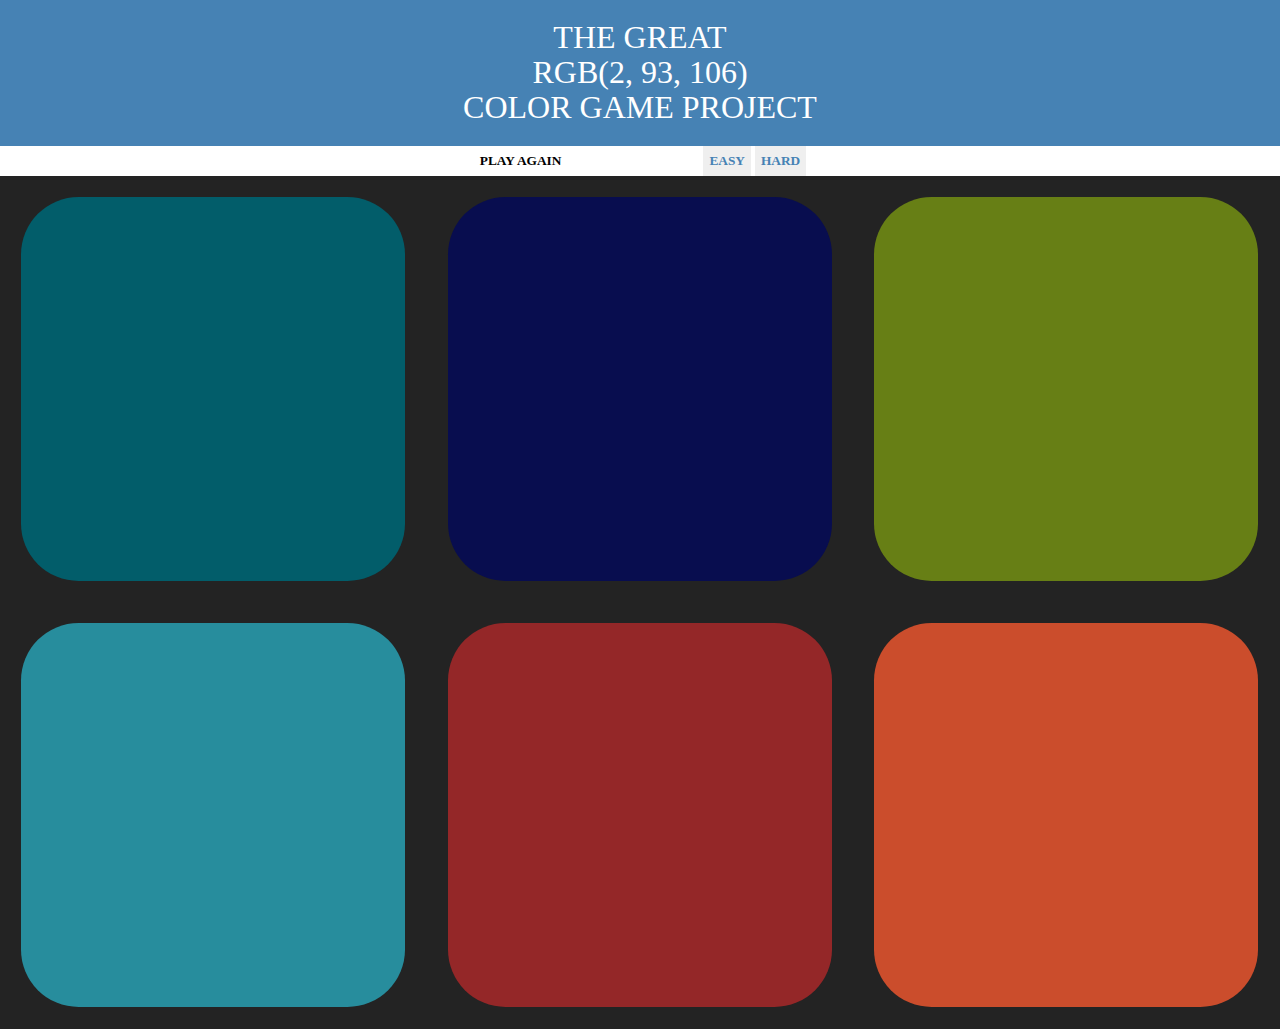
==== index.html @ 1c064b80 "Update and rename colorgame.html to index.html" ====
<!DOCTYPE html>
<html>
<head>
	<title>Color Game</title>
	<link rel="stylesheet" type="text/css" href="style.css">
	<link rel="stylesheet" type="text/css" href="index.js">
</head>
<h1>The Great 
	<br>
	<span id="display">RGB</span> 
	<br>
	Color Game Project</h1>
<div id="stripe">
<button id="navigation" >Play Again</button>
<span id="message"></span>
<button><span id="easyBtn">EASY</span></button>
<button><span id="hardBtn">HARD</span></button></div>
<body class="body">
		<div id="container">
			<div class="square"></div>
			<div class="square"></div>
			<div class="square"></div>
			<div class="square"></div>
			<div class="square"></div>
			<div class="square"></div>
		</div>
<script type="text/javascript" src="colorgame.js"></script></body>
</html>
---- style.css ----
.square{
	padding-top: 30%;
	margin: 1.66%;
	width: 30%;
	background: purple;
	float: left;
transition: background 0.6s;
border-radius: 15%;
}
.body{
	background-color: #232323;
	margin: 0px;
	font-family: "Montserrat","Avenir";
}
#container{
	max-width: 20px auto;
	border-radius: 50%;

}
h1{
	color: white;
	background-color: steelblue;
	margin: 0px;
	text-align: center;
	text-transform: uppercase;
	padding: 20px 0;
	font-weight: normal;
	line-height: 1.1;
}
#navigation{
	background: white;
	text-align: center;
	color: black;
}
#message{
	background-color: white;
	color: black;
	text-align: center;
	display: inline-block;
	width: 10%;
	font-size: 20px 0;
}
#stripe{
	background: white;
	text-align: center;
	color: black;
	height: 30px;
}
button{
	border: none;
	height: 100%;
	background-color: none;
	text-transform: uppercase;
	font-weight: 700;
	color: steelblue;
	font-family: inherit;
	transition: background 0.6s;
	outline: none;
}
}
#display{
	height: 200% 
	text-size: 200px;
}
button: hover
{
	color: white;
	background: steelblue;
	}
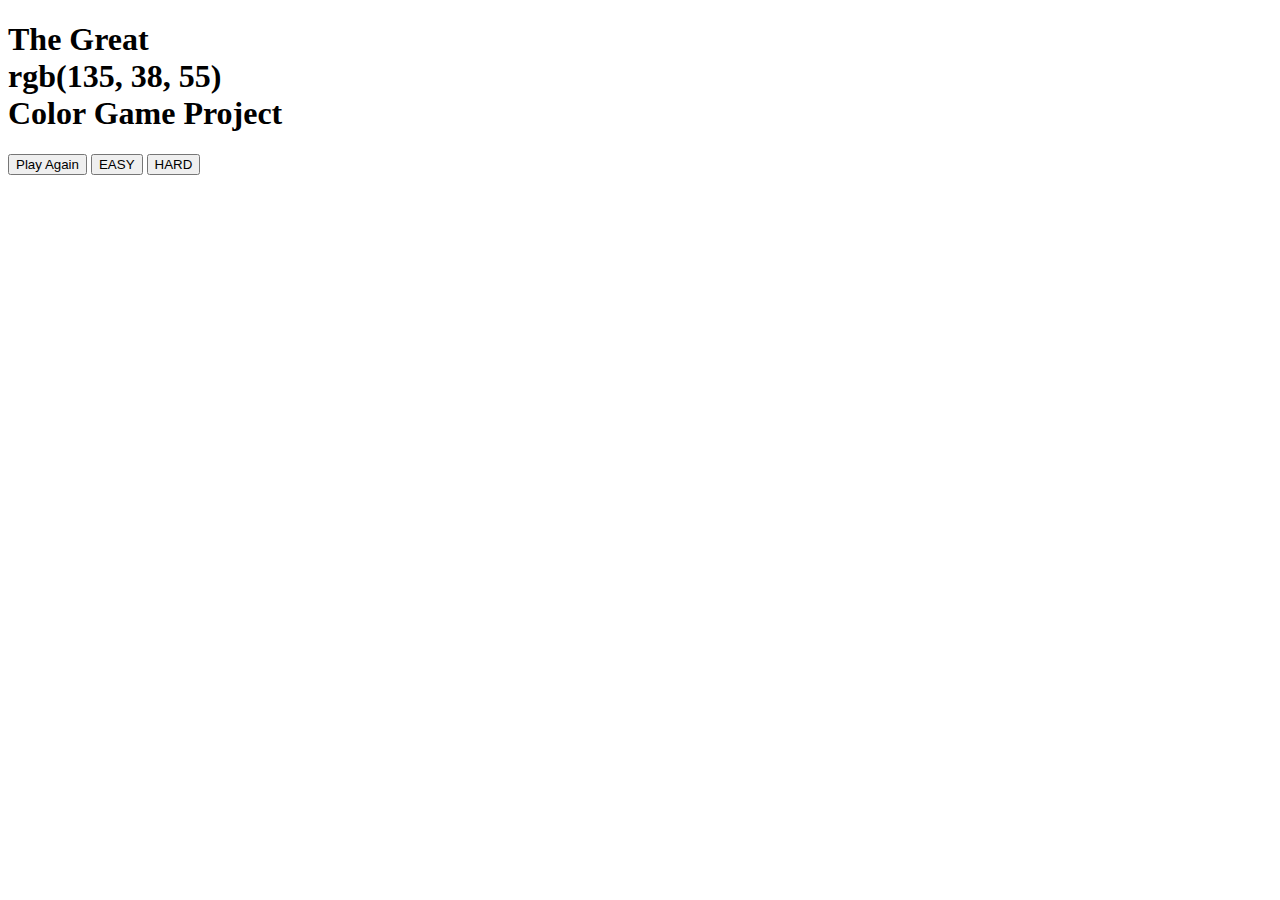
==== commit f1138aeb: "Update index.html" ====
--- a/index.html
+++ b/index.html
@@ -2,8 +2,8 @@
 <html>
 <head>
 	<title>Color Game</title>
-	<link rel="stylesheet" type="text/css" href="style.css">
-	<link rel="stylesheet" type="text/css" href="index.js">
+	<link rel="stylesheet" type="text/css" href="css/style.css">
+	<link rel="stylesheet" type="text/css" href="css/index.js">
 </head>
 <h1>The Great 
 	<br>
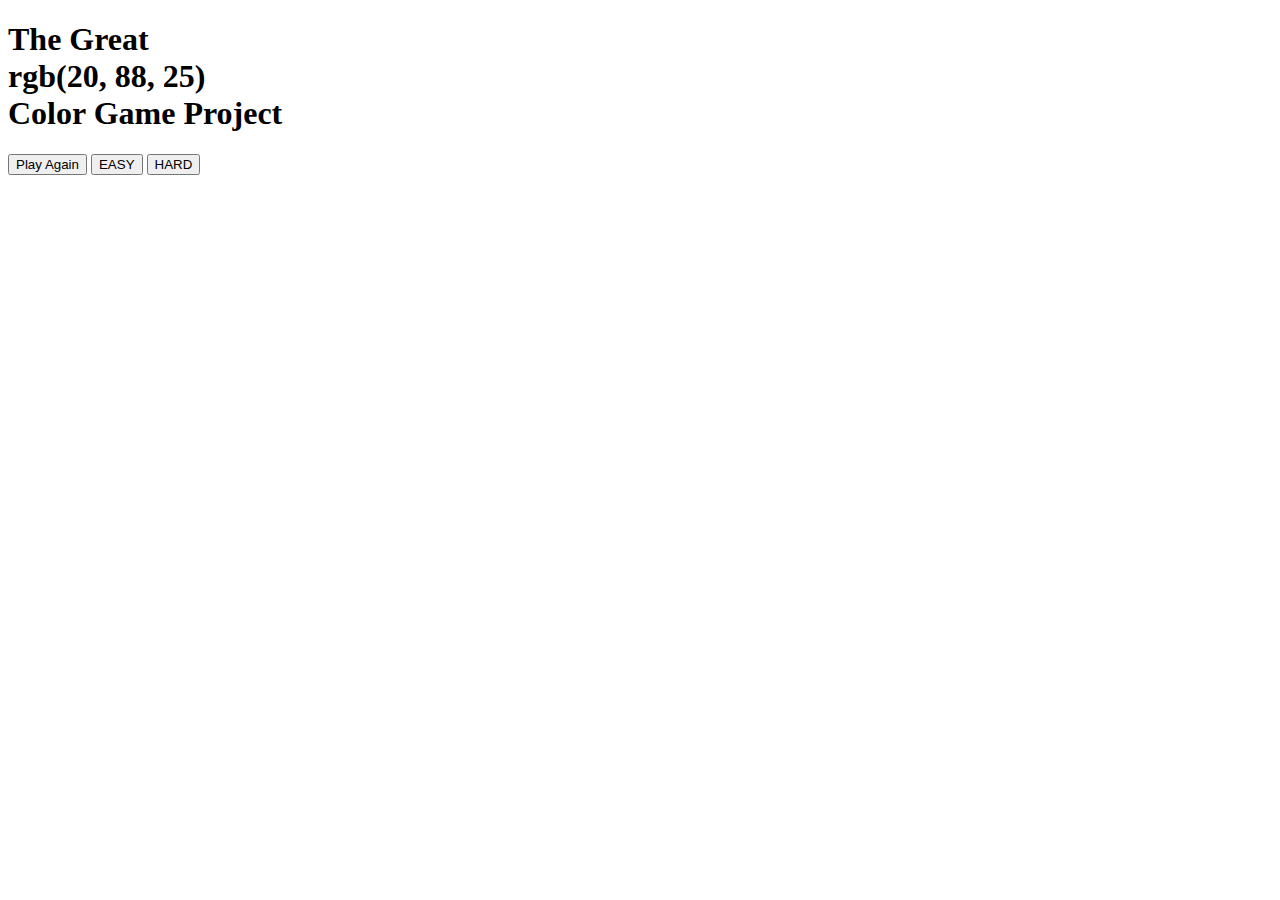
==== commit 5110ecc2: "Update index.html" ====
--- a/index.html
+++ b/index.html
@@ -3,7 +3,7 @@
 <head>
 	<title>Color Game</title>
 	<link rel="stylesheet" type="text/css" href="css/style.css">
-	<link rel="stylesheet" type="text/css" href="css/index.js">
+	<link rel="stylesheet" type="text/css" href="js/index.js">
 </head>
 <h1>The Great 
 	<br>
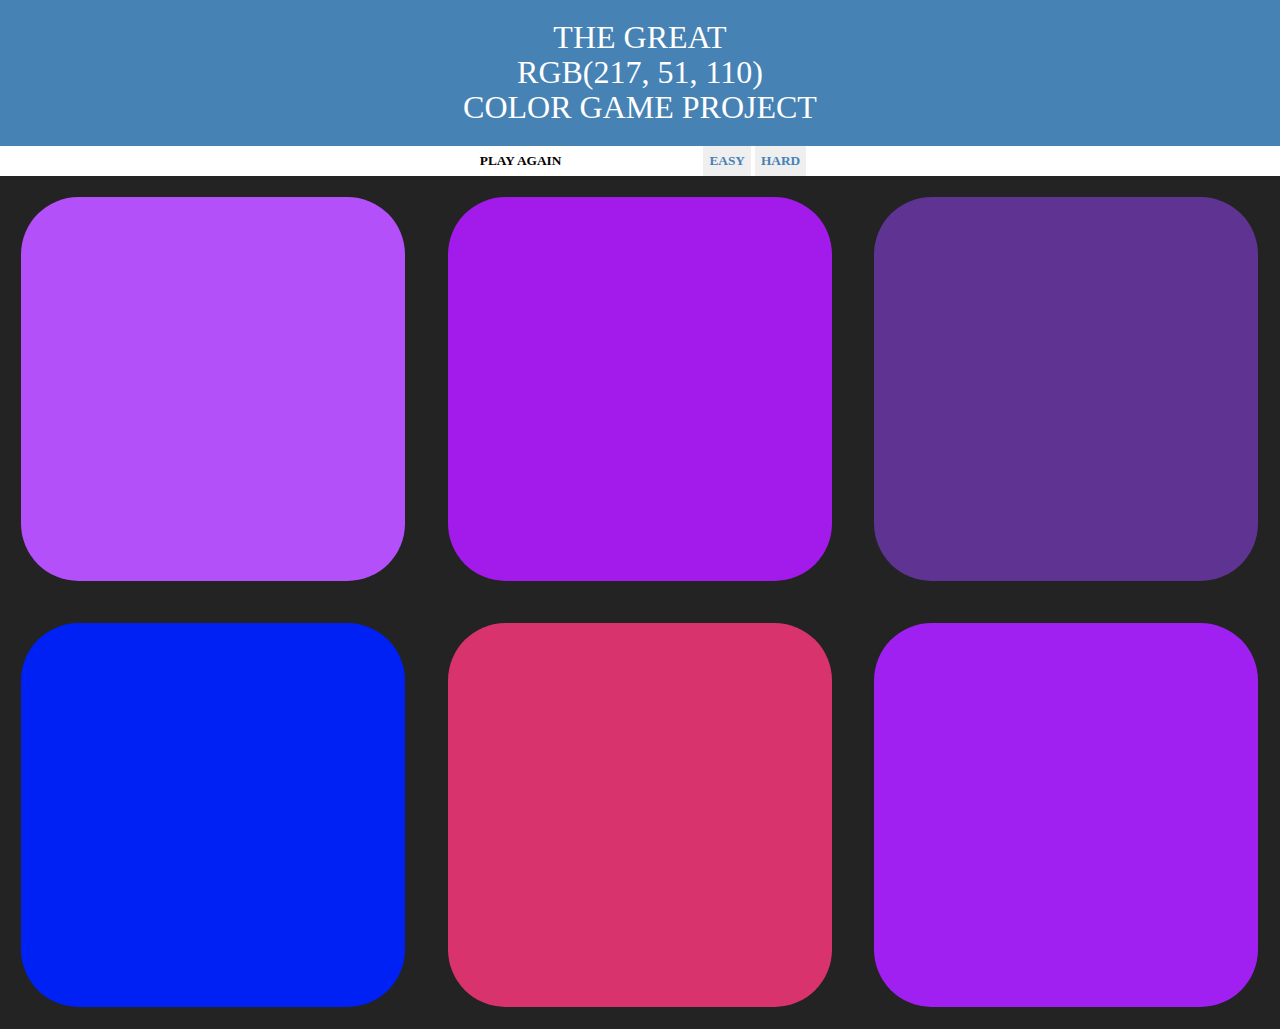
==== commit e5691d1a: "Add files via upload" ====
--- a/index.html
+++ b/index.html
@@ -2,8 +2,7 @@
 <html>
 <head>
 	<title>Color Game</title>
-	<link rel="stylesheet" type="text/css" href="css/style.css">
-	<link rel="stylesheet" type="text/css" href="js/index.js">
+	<link rel="stylesheet" type="text/css" href="style.css">
 </head>
 <h1>The Great 
 	<br>
@@ -24,5 +23,5 @@
 			<div class="square"></div>
 			<div class="square"></div>
 		</div>
-<script type="text/javascript" src="colorgame.js"></script></body>
-</html>
+<script type="text/javascript" src="index.js"></script></body>
+</html>--- a/style.css
+++ b/style.css
@@ -0,0 +1,69 @@
+.square{
+	padding-top: 30%;
+	margin: 1.66%;
+	width: 30%;
+	background: purple;
+	float: left;
+transition: background 0.6s;
+border-radius: 15%;
+}
+.body{
+	background-color: #232323;
+	margin: 0px;
+	font-family: "Montserrat","Avenir";
+}
+#container{
+	max-width: 20px auto;
+	border-radius: 50%;
+
+}
+h1{
+	color: white;
+	background-color: steelblue;
+	margin: 0px;
+	text-align: center;
+	text-transform: uppercase;
+	padding: 20px 0;
+	font-weight: normal;
+	line-height: 1.1;
+}
+#navigation{
+	background: white;
+	text-align: center;
+	color: black;
+}
+#message{
+	background-color: white;
+	color: black;
+	text-align: center;
+	display: inline-block;
+	width: 10%;
+	font-size: 20px 0;
+}
+#stripe{
+	background: white;
+	text-align: center;
+	color: black;
+	height: 30px;
+}
+button{
+	border: none;
+	height: 100%;
+	background-color: none;
+	text-transform: uppercase;
+	font-weight: 700;
+	color: steelblue;
+	font-family: inherit;
+	transition: background 0.6s;
+	outline: none;
+}
+}
+#display{
+	height: 200% 
+	text-size: 200px;
+}
+button: hover
+{
+	color: white;
+	background: steelblue;
+	}
